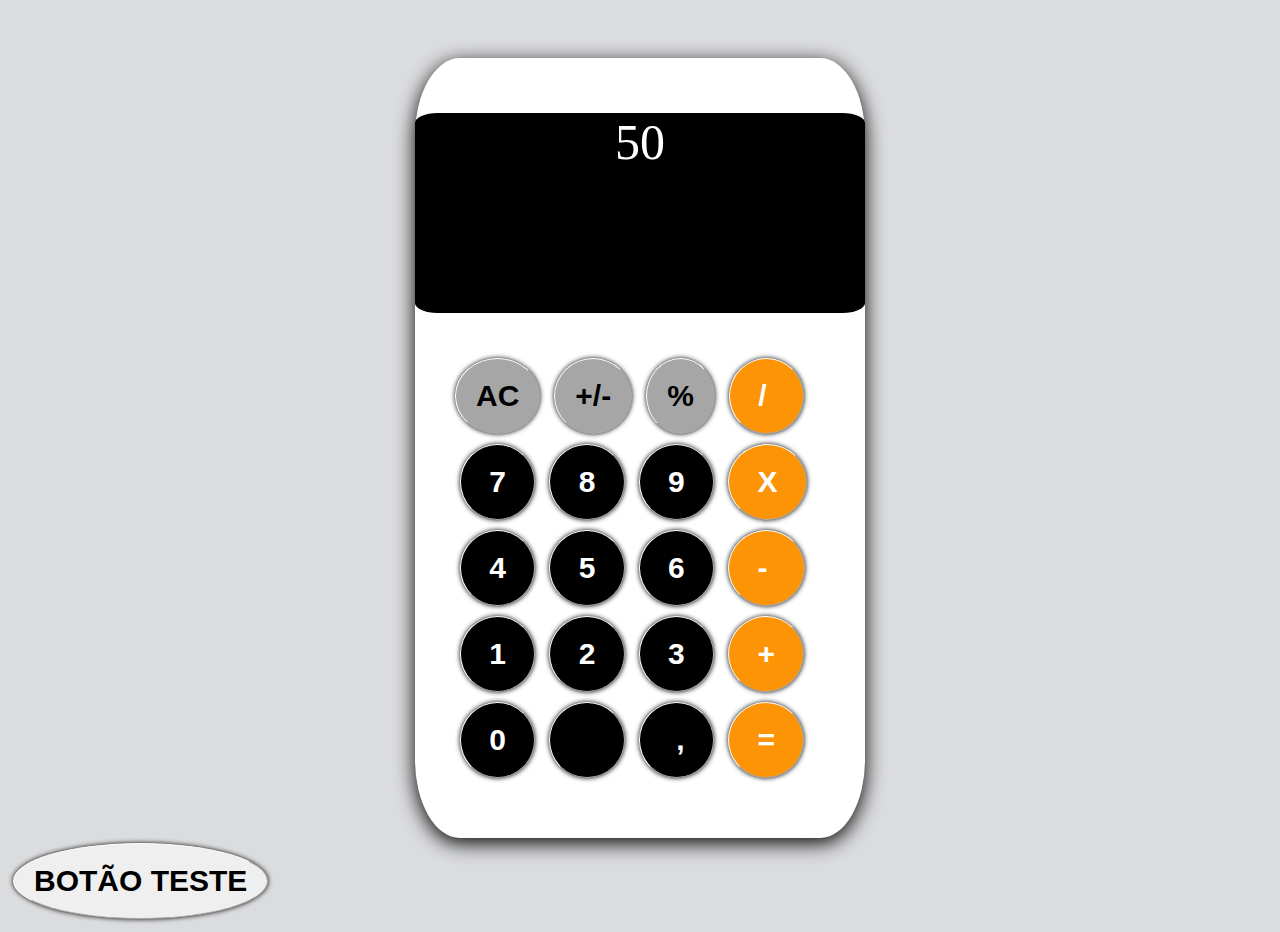
==== index.html @ 2f3e92c6 "renomeando index" ====
<!DOCTYPE html>
<html lang="pt-br">
<head>
    <meta charset="UTF-8">
    <meta http-equiv="X-UA-Compatible" content="IE=edge">
    <meta name="viewport" content="width=device-width, initial-scale=1.0">
    <title>Calculadora</title>
    <link rel="stylesheet" href="style.css">
</head>
<body>
    <div id="container">
        <div id="box">
            <div id="resultado">50</div>
            <div id="botoes"> 
                <div id="linha1">
                    <input type="button" value="AC" id="acoes" class="AC">
                    <input type="button" value="+/-" id="acoes" class="+/-">
                    <input type="button" value="%" id="acoes" class="%">
                    <input type="button" value=" /  " id="operadores" class="/">
                </div>
                <div id="linha2">
                    <input type="button" value=" 7 " id="numeros" class="7">
                    <input type="button" value=" 8 " id="numeros" class="8">
                    <input type="button" value=" 9 " id="numeros" class="9">
                    <input type="button" value=" X " id="operadores" class="X">
                </div>
                <div id="linha3">
                    <input type="button" value=" 4 " id="numeros" class="4">
                    <input type="button" value=" 5 " id="numeros" class="5">
                    <input type="button" value=" 6 " id="numeros" class="6">
                    <input type="button" value=" -  " id="operadores" class="-">
                </div>
                <div id="linha4">
                    <input type="button" value=" 1 " id="numeros" class="1">
                    <input type="button" value=" 2 " id="numeros" class="2">
                    <input type="button" value=" 3 " id="numeros" class="3">
                    <input type="button" value=" + " id="operadores" class="+">
                </div>
                <div id="linha5">
                    <input type="button" value=" 0 " id="numeros" class="0">
                    <input type="button" value="    " id="numeros">
                    <input type="button" value="  , " id="numeros" class=",">
                    <input type="button" value=" = " id="operadores" class="=">
                </div>
            </div>
        </div>
    </div>
    <input type="button" value="BOTÃO TESTE" onclick="calcular()">
<script src="script.js"></script>
</body>
</html>
---- style.css ----
@charset "UTF-8";

body {
    background-color: #DBDCDE;
}

#container {
    align-items: center;
    display: flex;
    flex-direction: row;
    justify-content: center;
}

#box {
    width: 450px;
    height: 780px;
    background: #fff;
    margin-top: 50px;
    border-radius: 10%;
    box-shadow: 0px 5px 20px black;
}


#resultado {
    width: 100px;
    height: 100px;
    background-color: black;
    color: white;
    text-align: center;
    height: 200px;
    width: 100%;
    margin-top: 55px;
    border-radius: 5%;
    font-size: 50px;
}

#botoes {
    margin: 40px;
}

input {
    display: inline-block;
    font-size: 30px;
    padding: 20px;
    margin: 5px;
    text-align: center;
    border-radius: 50%;
    box-shadow: 0px 0px 5px black;
    border-color: white;
    border-width: 0.5px;
    font-weight: bold;
}

#acoes {
    background-color: #A6A6A6;
    border-radius: 50%;
}

#linha1 {
    margin-left: -5px;
}

#operadores {
    background-color: #FC9406;
    color: white;
}

#numeros {
    background-color: black;
    color: white;
}
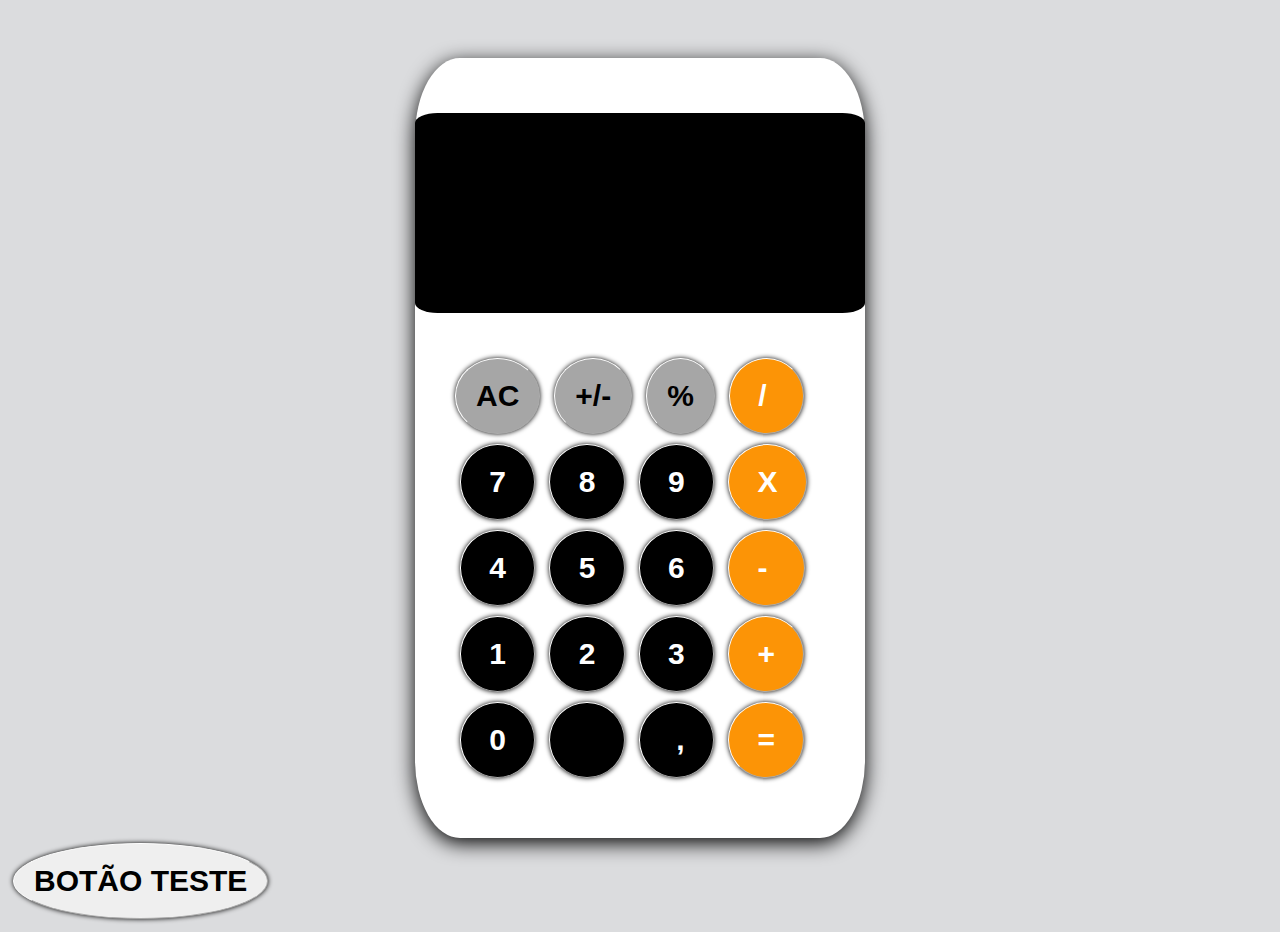
==== commit 10a103d9: "adicionando js" ====
--- a/index.html
+++ b/index.html
@@ -10,42 +10,42 @@
 <body>
     <div id="container">
         <div id="box">
-            <div id="resultado">50</div>
+            <div id="resultado"></div>
             <div id="botoes"> 
                 <div id="linha1">
-                    <input type="button" value="AC" id="acoes" class="AC">
+                    <input type="button" value="AC" id="acoes" class="AC" onclick="limparTela()">
                     <input type="button" value="+/-" id="acoes" class="+/-">
                     <input type="button" value="%" id="acoes" class="%">
                     <input type="button" value=" /  " id="operadores" class="/">
                 </div>
                 <div id="linha2">
-                    <input type="button" value=" 7 " id="numeros" class="7">
-                    <input type="button" value=" 8 " id="numeros" class="8">
-                    <input type="button" value=" 9 " id="numeros" class="9">
+                    <input type="button" value=" 7 " id="numeros" class="7" onclick="botao(7)">
+                    <input type="button" value=" 8 " id="numeros" class="8" onclick="botao(8)">
+                    <input type="button" value=" 9 " id="numeros" class="9" onclick="botao(9)">
                     <input type="button" value=" X " id="operadores" class="X">
                 </div>
                 <div id="linha3">
-                    <input type="button" value=" 4 " id="numeros" class="4">
-                    <input type="button" value=" 5 " id="numeros" class="5">
-                    <input type="button" value=" 6 " id="numeros" class="6">
+                    <input type="button" value=" 4 " id="numeros" class="4" onclick="botao(4)">
+                    <input type="button" value=" 5 " id="numeros" class="5" onclick="botao(5)">
+                    <input type="button" value=" 6 " id="numeros" class="6" onclick="botao(6)">
                     <input type="button" value=" -  " id="operadores" class="-">
                 </div>
                 <div id="linha4">
-                    <input type="button" value=" 1 " id="numeros" class="1">
-                    <input type="button" value=" 2 " id="numeros" class="2">
-                    <input type="button" value=" 3 " id="numeros" class="3">
-                    <input type="button" value=" + " id="operadores" class="+">
+                    <input type="button" value=" 1 " id="numeros" class="1" onclick="botao(1)">
+                    <input type="button" value=" 2 " id="numeros" class="2" onclick="botao(2)">
+                    <input type="button" value=" 3 " id="numeros" class="3" onclick="botao(3)">
+                    <input type="button" value=" + " id="operadores" class="+" onclick="soma()">
                 </div>
                 <div id="linha5">
-                    <input type="button" value=" 0 " id="numeros" class="0">
+                    <input type="button" value=" 0 " id="numeros" class="0" onclick="botao(0)">
                     <input type="button" value="    " id="numeros">
                     <input type="button" value="  , " id="numeros" class=",">
-                    <input type="button" value=" = " id="operadores" class="=">
+                    <input type="button" value=" = " id="operadores" class="=" onclick="resposta()">
                 </div>
             </div>
         </div>
     </div>
-    <input type="button" value="BOTÃO TESTE" onclick="calcular()">
+    <input type="button" value="BOTÃO TESTE" onclick="test()">
 <script src="script.js"></script>
 </body>
 </html>--- a/style.css
+++ b/style.css
@@ -32,6 +32,7 @@
     margin-top: 55px;
     border-radius: 5%;
     font-size: 50px;
+    word-wrap: break-word; 
 }
 
 #botoes {
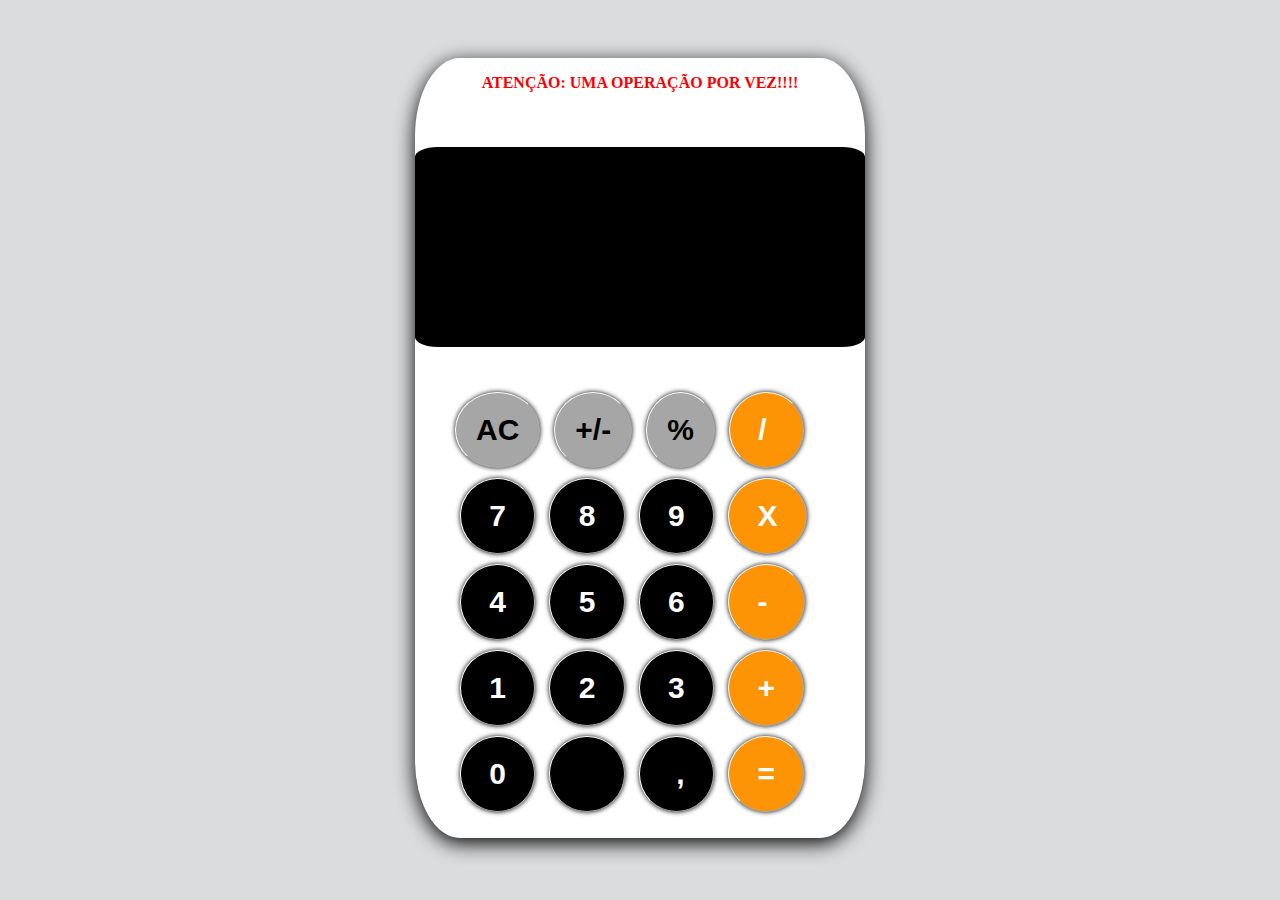
==== commit 972f5c2f: "funcões" ====
--- a/index.html
+++ b/index.html
@@ -10,25 +10,26 @@
 <body>
     <div id="container">
         <div id="box">
+            <p id="atencao">ATENÇÃO: UMA OPERAÇÃO POR VEZ!!!!</p>
             <div id="resultado"></div>
             <div id="botoes"> 
                 <div id="linha1">
                     <input type="button" value="AC" id="acoes" class="AC" onclick="limparTela()">
-                    <input type="button" value="+/-" id="acoes" class="+/-">
-                    <input type="button" value="%" id="acoes" class="%">
-                    <input type="button" value=" /  " id="operadores" class="/">
+                    <input type="button" value="+/-" id="acoes" class="+/-" onclick="alerta()">
+                    <input type="button" value="%" id="acoes" class="%" onclick="alerta()">
+                    <input type="button" value=" /  " id="operadores" class="/" onclick="alerta()">
                 </div>
                 <div id="linha2">
                     <input type="button" value=" 7 " id="numeros" class="7" onclick="botao(7)">
                     <input type="button" value=" 8 " id="numeros" class="8" onclick="botao(8)">
                     <input type="button" value=" 9 " id="numeros" class="9" onclick="botao(9)">
-                    <input type="button" value=" X " id="operadores" class="X">
+                    <input type="button" value=" X " id="operadores" class="X" onclick="alerta()">
                 </div>
                 <div id="linha3">
                     <input type="button" value=" 4 " id="numeros" class="4" onclick="botao(4)">
                     <input type="button" value=" 5 " id="numeros" class="5" onclick="botao(5)">
                     <input type="button" value=" 6 " id="numeros" class="6" onclick="botao(6)">
-                    <input type="button" value=" -  " id="operadores" class="-">
+                    <input type="button" value=" -  " id="operadores" class="-" onclick="subtracao()">
                 </div>
                 <div id="linha4">
                     <input type="button" value=" 1 " id="numeros" class="1" onclick="botao(1)">
@@ -39,13 +40,12 @@
                 <div id="linha5">
                     <input type="button" value=" 0 " id="numeros" class="0" onclick="botao(0)">
                     <input type="button" value="    " id="numeros">
-                    <input type="button" value="  , " id="numeros" class=",">
-                    <input type="button" value=" = " id="operadores" class="=" onclick="resposta()">
+                    <input type="button" value="  , " id="numeros" class="," onclick="alerta()">
+                    <input type="button" value=" = " id="operadores" class="=" onclick="calcular()">
                 </div>
             </div>
         </div>
     </div>
-    <input type="button" value="BOTÃO TESTE" onclick="test()">
 <script src="script.js"></script>
 </body>
 </html>--- a/style.css
+++ b/style.css
@@ -69,4 +69,10 @@
 #numeros {
     background-color: black;
     color: white;
+}
+
+#atencao {
+    text-align: center;
+    color: red;
+    font-weight: bold;
 }